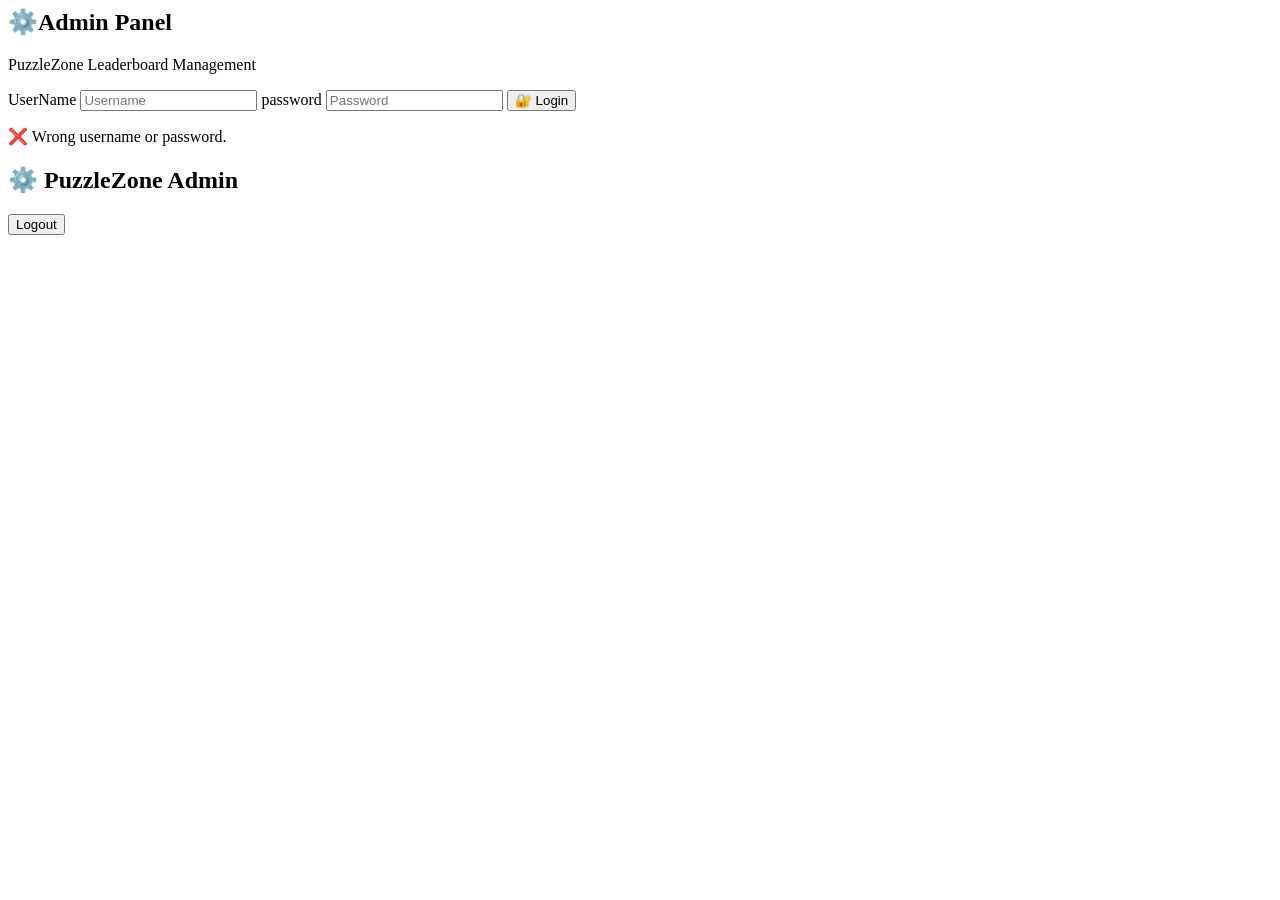
==== admin.html @ 6fdcc29e "4th commit" ====
<html lang="en">
<head>
    <meta charset="UTF-8">
    <meta name="viewport" content="width=device-width, initial-scale=1.0">
    <title>Admin Panel</title>
</head>
<body>
    <section id="password">
    <h1 id="main-hd">⚙️Admin Panel</h1>
    <p id="main-p">PuzzleZone Leaderboard Management</p>
    <label id="usr-name" for="name">UserName
        <input type="text" placeholder="Username" required/>
    </label>
    <label id="us-pass" for="password">password
        <input type="password" placeholder="Password">
    </label>
    <button id="log-in">🔐 Login</button>
    <p id="err-msg">❌ Wrong username or password.</p>
    </section>

    <section id="adminPanel">
        <h1 id="admin-hd">⚙️ PuzzleZone Admin</h1>
        <button id="log-out">Logout</button> 
        
    </section>

</body>
</html>
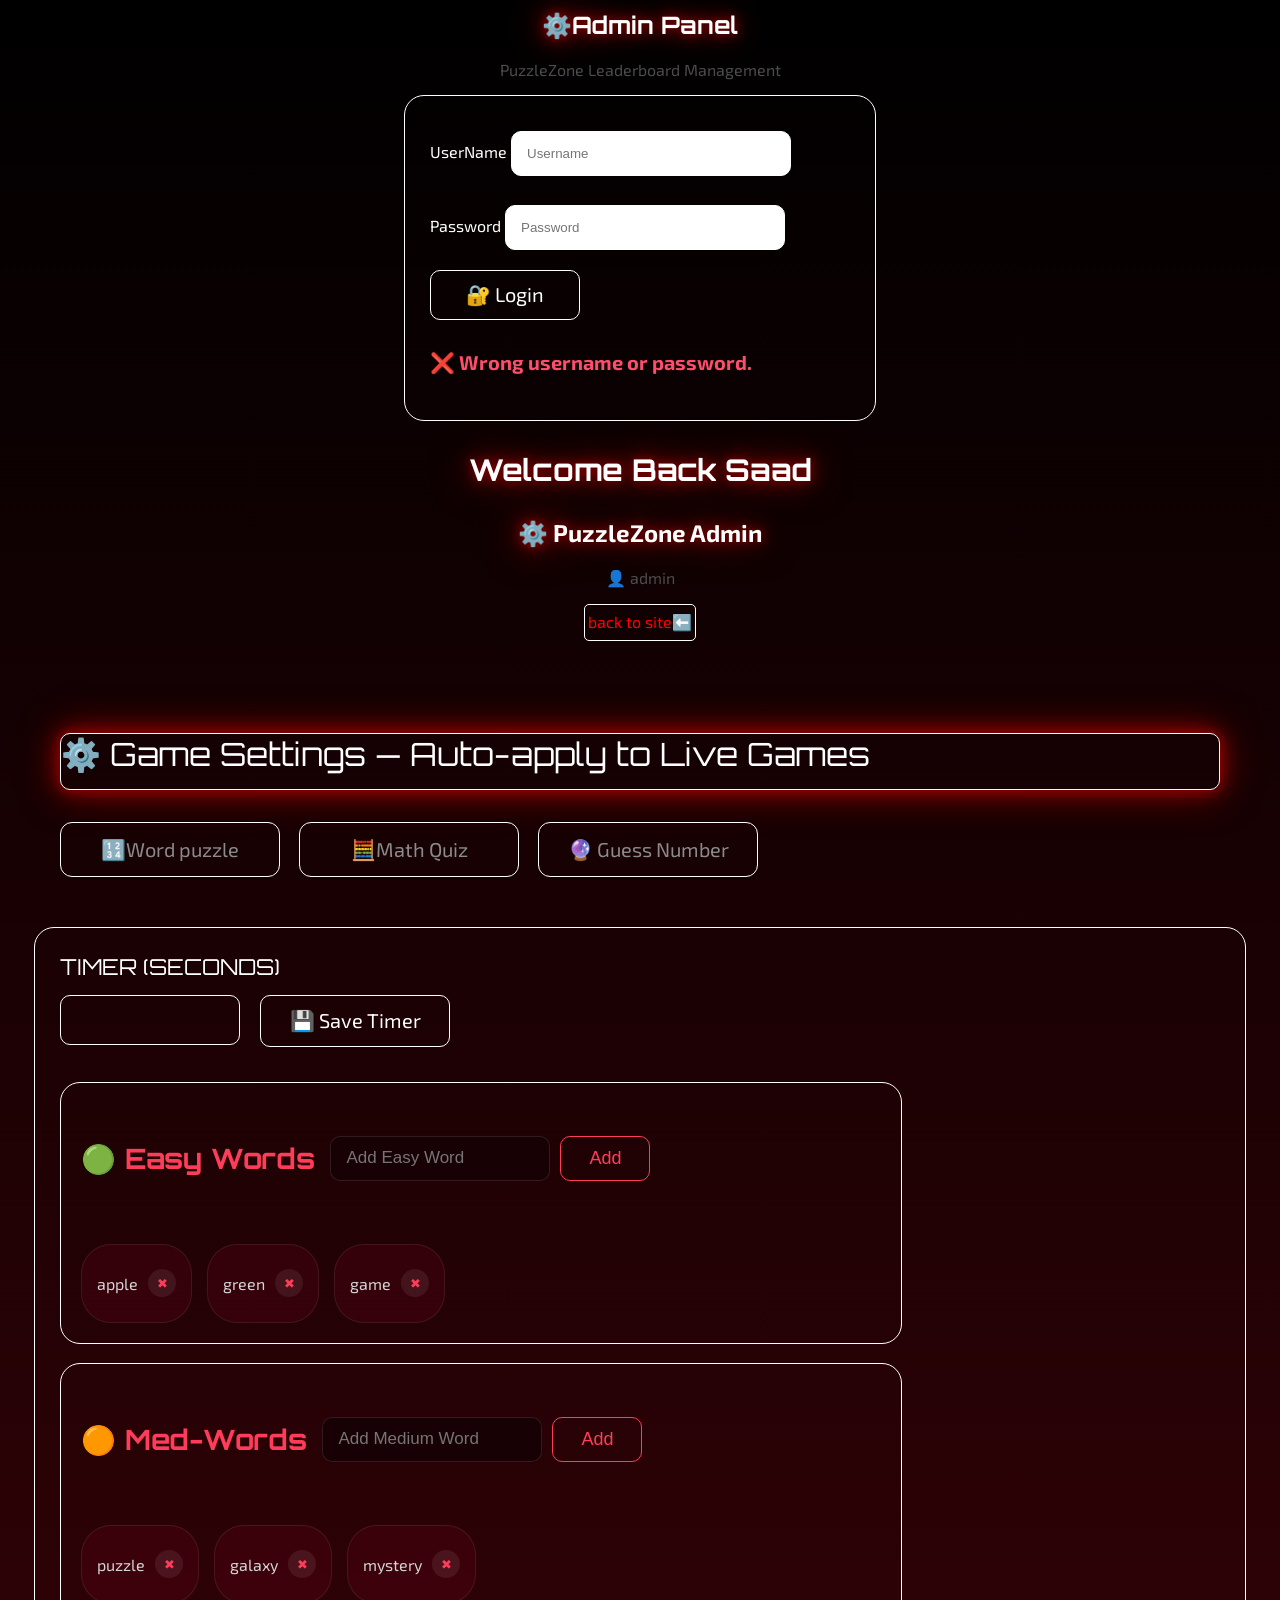
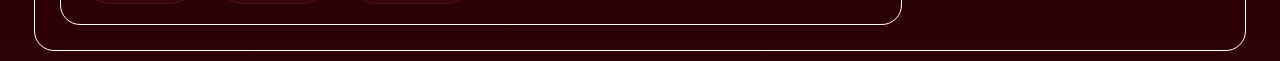
==== commit 151caea5: "5th commit" ====
--- a/admin.html
+++ b/admin.html
@@ -1,28 +1,134 @@
 <html lang="en">
-<head>
-    <meta charset="UTF-8">
-    <meta name="viewport" content="width=device-width, initial-scale=1.0">
+  <head>
+    <meta charset="UTF-8" />
+    <meta name="viewport" content="width=device-width, initial-scale=1.0" />
     <title>Admin Panel</title>
-</head>
-<body>
+    <link rel="preconnect" href="https://fonts.googleapis.com" />
+    <link rel="preconnect" href="https://fonts.gstatic.com" crossorigin />
+    <link
+      href="https://fonts.googleapis.com/css2?family=Exo+2:ital,wght@0,300;0,400;0,600;0,700;0,900;1,700&family=Orbitron:wght@400;700;900&display=swap"
+      rel="stylesheet"
+    />
+    <link
+      href="https://fonts.googleapis.com/css2?family=Orbitron:wght@400;700&display=swap"
+      rel="stylesheet"
+    />
+    <link rel="stylesheet" href="./styles.css" />
+  </head>
+  <body class="admin-page">
     <section id="password">
-    <h1 id="main-hd">⚙️Admin Panel</h1>
-    <p id="main-p">PuzzleZone Leaderboard Management</p>
-    <label id="usr-name" for="name">UserName
-        <input type="text" placeholder="Username" required/>
-    </label>
-    <label id="us-pass" for="password">password
-        <input type="password" placeholder="Password">
-    </label>
-    <button id="log-in">🔐 Login</button>
-    <p id="err-msg">❌ Wrong username or password.</p>
+      <h1 id="admn-hd">⚙️Admin Panel</h1>
+      <p id="main-p">PuzzleZone Leaderboard Management</p>
+      <div id="log-sys">
+        <label for="name"
+          >UserName
+          <input
+            class="user-cred"
+            type="text"
+            placeholder="Username"
+            required
+          />
+        </label>
+        <br />
+        <label for="password"
+          >Password
+          <input
+            class="user-cred"
+            type="password"
+            placeholder="Password"
+            required
+          />
+        </label>
+        <button type="submit" id="log-in">🔐 Login</button>
+        <p id="err-msg">❌ Wrong username or password.</p>
+      </div>
+      <h3 id="wlcm">Welcome Back Saad</h3>
     </section>
 
-    <section id="adminPanel">
-        <h1 id="admin-hd">⚙️ PuzzleZone Admin</h1>
-        <button id="log-out">Logout</button> 
-        
+    <section id="admin-Panel">
+      <h1 id="admin-hd">⚙️ PuzzleZone Admin</h1>
+      <p id="admin-p">👤 admin</p>
+      <div id="back-link">
+         <a id="goBack" href="./index.html">back to site⬅️</a>
+      </div>
+    </section>
+    <section id="settings">
+      <p id="hd-1">⚙️ Game Settings — Auto-apply to Live Games</p>
+      <button id="wrd-pzl" class="admn-btns">🔢Word puzzle</button>
+      <button id="mth-qz" class="admn-btns">🧮Math Quiz</button>
+      <button id="guess-nmbr" class="admn-btns">🔮 Guess Number</button>
     </section>
 
-</body>
-</html>+    <section id="game-config">
+      <div id="timer-box">
+        <label for="timer-input" id="timer-hd">TIMER (SECONDS)</label>
+
+        <div id="timer-controls">
+          <input type="number" id="timer-input" />
+
+          <button id="save-time">💾 Save Timer</button>
+        </div>
+      </div>
+
+      <div class="word-box">
+        <div class="word-head">
+          <h2 id="easy-hd">🟢 Easy Words</h2>
+
+          <div class="add-word">
+            <input type="text" id="easy-input" placeholder="Add Easy Word" />
+            <button id="easy-add">Add</button>
+          </div>
+        </div>
+
+        <div id="easy-words">
+          <div class="word-tag">
+            apple
+            <button id="easy-add">✖</button>
+          </div>
+
+          <div class="word-tag">
+            green
+            <button id="easy-add">✖</button>
+          </div>
+
+          <div class="word-tag">
+            game
+            <button id="easy-add">✖</button>
+          </div>
+        </div>
+      </div>
+      <br>
+      <div class="word-box">
+        <div class="word-head">
+          <h2 id="medium-hd">🟠 Med-Words</h2>
+
+          <div class="add-word">
+            <input
+              type="text"
+              id="medium-input"
+              placeholder="Add Medium Word"
+            />
+            <button id="medium-add">Add</button>
+          </div>
+        </div>
+
+        <div id="medium-words">
+          <div class="word-tag">
+            puzzle
+            <button id="medium-add">✖</button>
+          </div>
+
+          <div class="word-tag">
+            galaxy
+            <button id="medium-add">✖</button>
+          </div>
+
+          <div class="word-tag">
+            mystery
+            <button id="medium-add">✖</button>
+          </div>
+        </div>
+      </div>
+    </section>
+  </body>
+</html>
--- a/styles.css
+++ b/styles.css
@@ -0,0 +1,899 @@
+body{
+    background: linear-gradient(black,  #082502);
+    font-family: "Exo 2", sans-serif ;
+    padding: 0px;
+    margin: 0px;
+    color: white;
+    overflow-x: hidden;
+}
+
+html{
+  scroll-behavior: smooth;
+}
+
+
+
+nav{
+    display: flex;
+    justify-content: center;
+    align-items: center;
+    flex-wrap: wrap;
+    gap: 10px;
+    padding: 12px;
+    background-color: black;
+    position: fixed;
+    top: 0;
+    left: 0;
+    width: 100%;
+    z-index: 1000; 
+    box-sizing: border-box;
+    font-family: 'Exo 2', sans-serif;
+    transition: 0.3s;
+}
+
+nav:hover{
+        box-shadow:
+        0 0 10px yellowgreen,
+        0 0 20px yellowgreen,
+        0 0 40px yellowgreen;
+}
+
+
+.web-nav{
+    width: 130px;
+    height: 30px;
+    text-align: center;
+    background-color: transparent;
+    border-radius: 10px;
+    border: 1px solid white;
+    transition: 0.3s;
+
+}
+
+.web-nav:hover{
+    transform: translateY(1px);
+    color: red;
+}
+
+.games-nav{
+    position: fixed;
+    top: 0;
+    left: 0;
+}
+
+#admn-nav{
+    width: 150px;
+    height: 35px;
+    margin: auto;
+    border: 1px solid white;
+    border-radius: 10px;
+    color: white;
+    transition: 0.3s;
+
+}
+
+#admn-nav:hover{
+    transform: translateY(2px);
+    box-shadow:
+        0 0 10px darkred,
+        0 0 20px darkred,
+        0 0 40px darkred;
+
+}
+
+#stats{
+    display: flex;
+    justify-content: center;
+    gap: 30px;
+}
+
+#st-01, #st-02{
+    font-family: 'Orbitron', sans-serif;
+    font-size: 1.3rem;
+    font-weight: 900;
+    width: 160px;
+    height: 100px;
+    background-color: #072502;
+    border: 1px solid green;
+    border-radius: 10px;
+    transition: 0.3s;
+}
+
+.btns {
+    width: 120px;
+    height: 45px;
+    background-color: #36b120;
+    border: 1px solid white;
+    border-radius: 10px;
+    transition: 0.4s;
+    color: white;
+    cursor: pointer;
+    font-family: 'Exo 2', sans-serif
+}
+
+#clr-btn{
+    width: 120px;
+    height: 45px;
+    text-align: center;
+    justify-content: center;
+    margin: auto;
+    border: 1px solid white;
+    border-radius: 10px;
+    background-color: transparent;
+    transition: 0.3s;
+    cursor: pointer;
+    color: white;
+    font-family: 'Exo 2', sans-serif
+}
+
+#clr-btn:hover{
+    transform: scale(1.1);
+    border-color: red;
+    color: red;
+}
+
+#games{
+    display: flex;
+    justify-content: center;
+    flex-wrap: wrap;
+    padding: 20px;
+    gap: 20px;
+}
+
+.g-cards{
+    display: flex;
+    flex-direction: column;
+    flex-wrap: wrap;
+    justify-content: space-between;
+    width: 300px;
+    height: 450px;
+    background-color: transparent;
+    border: 1px solid rgb(56, 221, 38);
+    border-radius: 10px;
+    padding: 10px;
+    transition: 0.3s;
+    cursor: pointer;
+
+}
+
+.g-cards:hover{
+    transform: translateY(-10px);
+    box-shadow: 
+    0 0 10px greenyellow,
+    0 0 20px greenyellow,
+    0 0 40px greenyellow;
+}
+
+
+.p-btns{
+    display: flex;
+    justify-content: center;
+}
+
+.btns:hover{
+    transform: scale(1.1);
+
+}
+
+#h1-1{
+    font-family: 'Orbitron', sans-serif;
+    font-size: clamp(2rem, 5vw, 3.5rem);
+    font-weight: 900;
+    line-height: 1.2;
+    margin-bottom: 20px;
+    text-shadow: 0 0 30px  linear-gradient rgb(0, 255, 136, .5);
+}
+
+#h1-3{
+    text-align: center;
+    font-family: 'Orbitron', sans-serif;
+    font-size: 35px;
+    font-weight: 700;
+    color: #00ff99;
+    letter-spacing: 2px;
+}
+#p-1{
+    text-align: center;
+    color: rgb(94, 93, 93);
+}
+
+#st-p{
+    display: flex;
+    justify-content: center;
+    font-family: 'Orbitron', sans-serif;
+    font-size: 15px;
+    font-weight: 700;
+    color: #8dd5b4;
+    padding: 10px 10px 20px 20px;
+    width: 155px;
+    height: 55px;
+    margin: auto;
+    border: 1px solid white;
+    background-color: transparent;
+    border-radius: 20px;
+    cursor: pointer;
+    transition: 0.3s;
+}
+
+#st-p:hover{
+    transform: translateY(-10px);
+    box-shadow: 
+    0 0 10px greenyellow,
+    0 0 20px greenyellow,
+    0 0 40px greenyellow;
+}
+
+
+
+#fd-b{
+    margin: auto;
+    padding: 10px;
+    width: 350;
+    height: fit-content;
+    background-color: rgb(7, 45, 3);
+    border: 2px solid white;
+    border-radius: 10px;
+    transition: 0.3s;
+    cursor: pointer;
+
+}
+
+#fd-b:hover{
+    transform: translateY(-10px);
+    box-shadow: 
+    0 0 10px greenyellow,
+    0 0 20px greenyellow,
+    0 0 40px greenyellow;
+}
+
+#fdb{
+    text-align: center;
+    font-family: 'Orbitron', sans-serif;
+    font-size: 50px;
+    font-weight: 700;
+    color: #00ff99;
+    letter-spacing: 2px;
+
+}
+
+.fdb-area{
+    display: flex;
+    flex-direction: column;
+
+}
+
+.inpt{
+    width: 100%;
+    height: 50px;
+    border: 1px solid white;
+    border-radius: 10px;
+    padding-left: 15px;
+    background-color: transparent;
+    justify-content: center;
+    color: white;
+}
+
+#slct{
+    color: black;
+}
+
+#textarea{
+    width: 100%;
+    height: 100px;
+    background-color: transparent;
+    border: 1px solid white;
+    border-radius:15px;
+
+}
+
+#e-sup{
+    width: 140px;
+    height: 32px;
+    background-color: #072502;
+    border: 1px solid white;
+    border-radius: 10px;
+    transition: 0.3s;
+    cursor: pointer;
+}
+#c-sup{
+    width: 140px;
+    height: 32px;
+    background-color: #072502;
+    border: 2px solid white;
+    border-radius: 10px;
+    transition: 0.3s;
+    cursor: pointer;
+}
+#c-sup:hover{
+    transform: scale(1.1);
+}
+#e-sup:hover{
+    transform: scale(1.1);
+}
+
+a{
+    text-decoration: none;
+    color: white;
+    justify-content: center;
+    display: flex;
+    align-items: center;
+}
+
+#main-hd{
+    text-align: center;
+
+
+}
+
+#ld-01{
+    padding: 10px;
+    width: 70%;
+    height: fit-content;
+    flex-wrap: wrap;
+    margin: auto;
+    background-color: #082702;
+    border: 2px solid white;
+    border-radius: 20px;
+    transition: 0.3s;
+    cursor: pointer;
+    
+}
+
+table{
+    width: 90%;
+    margin: auto;
+    border-collapse: collapse;
+    text-align: center;
+
+}
+
+th, td{
+    border: 2px solid white;
+    padding: 15px;
+    color: white;
+}
+
+#ld-01:hover{
+    transform: translateY(-10px);
+    box-shadow: 
+    0 0 10px greenyellow,
+    0 0 20px greenyellow,
+    0 0 40px greenyellow;
+}
+
+
+
+#ldr-hed{
+    text-align: center;
+    font-family: 'Orbitron', sans-serif;
+    font-size: 50px;
+    font-weight: 700;
+    color: #00ff99;
+    letter-spacing: 2px;
+}
+
+#aboutUs{
+    display: flex;
+    flex-wrap: wrap;
+    justify-content: center;
+    gap: 20px;
+}
+
+#about-us{
+    text-align: center;
+    font-family: 'Orbitron', sans-serif;
+    font-size: 15px;
+    font-weight: 700;
+    color: #8dd5b4;
+}
+
+#saad{
+    width: 300px;
+    height: 350px;
+    padding: 10px;
+    background-color: transparent;
+    border: 1px solid white;
+    border-radius: 10px;
+    transition: 0.3s;
+    cursor: pointer;
+
+}
+
+
+#instructor{
+    width: 300px;
+    height: 350px;
+    padding: 10px;
+    background-color: transparent;
+    border: 1px solid white;
+    border-radius: 10px;
+    transition: 0.3s;
+    cursor: pointer;
+}
+
+#h-name{
+    font-family: 'Orbitron', sans-serif;
+    font-size: 25px;
+    font-weight: 700;
+    color: #8dd5b4;
+}
+
+#avtar{
+    font-size: 45px;
+    text-align: center;
+
+}
+
+.abt-btn{
+    width: 120px;
+    height: 35px;
+    background-color: transparent;
+    border: 1px solid white;
+
+    border-radius: 10px;
+    transition: 0.4s;
+    color: white;
+    cursor: pointer;
+    font-family: 'Exo 2', sans-serif;
+    transition: 0.3s;
+}
+
+.abt-btn:hover{
+    transform: scale(1.1);
+}
+
+#cont-btns{
+    display: flex;
+    flex-direction: row;
+    flex-wrap: wrap;
+    justify-content: space-around;
+    text-align: center;
+}
+
+#saad:hover, #instructor:hover{
+    transform: translateY(-10px);
+    box-shadow: 
+     0 0 10px greenyellow,
+     0 0 20px greenyellow,
+     0 0 40px greenyellow;
+
+}
+
+#p-02{
+    text-align: center;
+    padding-top: 10px;
+    width: 150px;
+    height: 30px;
+    font-family: 'Orbitron', sans-serif;
+    font-size: 12px;
+    font-weight: 700;
+    color: #ffffff;
+    border: 1px solid white;
+    border-radius: 10px;
+    background-color: #43b130;
+}
+
+
+footer{
+    padding: 10px;
+    width: 100%;
+    height: 180px;
+    background-color: rgb(0, 12, 1);
+}
+
+.admin-page{
+    background: linear-gradient(black,  #2e0206);
+    font-family: "Exo 2", sans-serif ;
+    padding: 10px;
+    margin: 0px;
+    color: white;
+    overflow-x: hidden;
+    
+}
+
+#admn-hd{
+    justify-content: center;
+    text-align: center;
+    cursor: pointer;
+    font-family: 'Orbitron', sans-serif;
+    text-shadow: 
+        0 0 10px darkred,
+        0 0 20px darkred,
+        0 0 40px darkred;
+
+}
+
+#main-p{
+    text-align: center;
+    color: #4c4c4c;
+}
+
+#log-sys{
+    display: flex;
+    flex-direction: column;
+    flex-wrap: wrap;
+    width: 420px;
+    height: fit-content;
+    margin: auto;
+    padding: 25px;
+    border: 1px solid white;
+    border-radius: 20px;
+    background-color: transparent;
+    transition: 0.3s;
+}
+
+#log-sys:hover{
+    box-shadow:
+    0 0 10px darkred,
+    0 0 20px darkred,
+    0 0 40px darkred;
+}
+
+#log-sys input{
+    width: 280px;
+    height: 45px;
+    margin-top: 10px;
+    padding-left: 15px;
+    border: 1px solid white;
+    border-radius: 10px;
+    background-color: white;
+}
+
+#log-in{
+    width: 150px;
+    height: 50px;
+    margin-top: 20px;
+    border: 1px solid white;
+    border-radius: 10px;
+    background-color: transparent;
+    color: white;
+    cursor: pointer;
+    transition: 0.3s;
+    font-size: 20px;
+    font-family: 'Exo 2', sans-serif;
+}
+
+#log-in:hover{
+    transform: scale(1.05);
+    box-shadow:
+    0 0 10px darkred,
+    0 0 20px darkred,
+    0 0 40px darkred;
+}
+
+#err-msg{
+    margin-top: 30px;
+    font-size: 20px;
+    font-weight: 700;
+    color: #ff4d6d;
+}
+
+#wlcm{
+    display: flex;
+    justify-content: center;
+    font-size: 30px;
+    font-family: 'Orbitron', sans-serif;
+    border-radius: 10px;
+    text-shadow:
+        0 0 10px darkred,
+        0 0 20px darkred,
+        0 0 40px darkred;
+
+}
+
+#back-link{
+    display: flex;
+    flex-direction: column;
+    flex-wrap: wrap;
+    align-content: center;
+}
+
+#goBack{
+    width: 110px;
+    height: 35px;
+    border: 1px solid white;
+    border-radius: 5px;
+    text-align: center;
+    transition: 0.3s;
+    color: red;
+    font-family: 'Exo 2', sans-serif;
+
+}
+
+#goback:hover{
+    transform: translateY(3px);
+    box-shadow: 
+        0 0 10px darkred,
+        0 0 20px darkred,
+        0 0 40px darkred;
+}
+
+#settings{
+    width: 92%;
+    margin: auto;
+    margin-top: 40px;
+    padding: 20px;
+}
+
+#hd-1{
+    font-family: 'Orbitron', sans-serif;
+    font-size: 32px;
+    border: 1px solid white;
+    border-radius: 10px;
+    padding-bottom: 15px;
+    transition: 0.3s;
+    box-shadow: 
+      0 0 10px darkred,
+      0 0 20px darkred,
+      0 0 40px darkred;
+}
+
+#admin-hd{
+    text-align: center;
+    text-shadow: 
+      0 0 10px darkred,
+      0 0 20px darkred,
+      0 0 40px darkred;
+}
+
+#admin-p{
+    text-align: center;
+    color: #4c4c4c;
+}
+
+
+.admn-btns{
+    width: 220px;
+    height: 55px;
+    margin-right: 15px;
+    border: 1px solid white;
+    border-radius: 12px;
+    background-color: transparent;
+    color: #8b8b8b;
+    cursor: pointer;
+    transition: 0.3s;
+    font-size: 20px;
+    font-family: 'Exo 2', sans-serif;
+}
+
+.admn-btns:hover{
+    transform: translateY(-5px);
+    box-shadow:
+    0 0 10px crimson,
+    0 0 20px crimson,
+    0 0 40px crimson;
+}
+
+#wrd-pzl{
+    border: 1px soli white;
+}
+
+
+#game-config{
+    width: 92%;
+    margin: auto;
+    margin-top: 30px;
+    padding: 25px;
+    border: 1px solid white;
+    border-radius: 20px;
+    background-color: transparent;
+    transition: 0.3s;
+}
+
+#game-config:hover{
+    box-shadow:
+    0 0 10px crimson,
+    0 0 20px crimson,
+    0 0 40px crimson;
+}
+
+#timer-box{
+    margin-bottom: 35px;
+}
+
+#timer-hd{
+    display: block;
+    margin-bottom: 15px;
+    font-size: 22px;
+    font-family: 'Orbitron', sans-serif;
+}
+
+#timer-controls{
+    display: flex;
+    flex-wrap: wrap;
+    gap: 20px;
+}
+
+#timer-input{
+    width: 180px;
+    height: 50px;
+    padding-left: 15px;
+    border: 1px solid white;
+    border-radius: 10px;
+    background-color: transparent;
+    color: white;
+    outline: none;
+    font-size: 20px;
+}
+
+#save-time{
+    width: 190px;
+    height: 52px;
+    border: 1px solid white;
+    border-radius: 10px;
+    background-color: transparent;
+    color: white;
+    cursor: pointer;
+    transition: 0.3s;
+    font-size: 20px;
+    font-family: 'Exo 2', sans-serif;
+}
+
+#save-time:hover{
+    transform: scale(1.05);
+}
+
+
+#words-container{
+    display: flex;
+    flex-wrap: wrap;
+    justify-content: center;
+    gap: 25px;
+}
+
+
+.word-box{
+    display: flex;
+    flex-wrap: wrap;
+    width: 800px;
+    height: 220px;
+    padding: 20px;
+    border: 1px solid white;
+    border-radius: 20px;
+    background-color: transparent;
+    transition: 0.3s;
+}
+
+.word-box:hover{
+    transform: translateY(-5px);
+    box-shadow:
+    0 0 10px crimson,
+    0 0 20px crimson,
+    0 0 40px crimson;
+}
+
+.word-head{
+    display: flex;
+    justify-content: space-between;
+    align-items: center;
+    flex-wrap: wrap;
+    gap: 15px;
+}
+
+#easy-hd,
+#medium-hd{
+    font-family: 'Orbitron', sans-serif;
+    font-size: 28px;
+    color: #ff3d5a;
+}
+
+.add-word{
+    display: flex;
+    gap: 10px;
+    flex-wrap: wrap;
+}
+
+#easy-input,
+#medium-input{
+    width: 220px;
+    height: 45px;
+    padding-left: 15px;
+    border: 1px solid rgba(255,255,255,0.1);
+    border-radius: 10px;
+    background-color: #180105;
+    color: white;
+    outline: none;
+    font-size: 17px;
+}
+
+#easy-add,
+#medium-add{
+    width: 90px;
+    height: 45px;
+    border: 1px solid #ff3d5a;
+    border-radius: 10px;
+    background-color: transparent;
+    color: #ff3d5a;
+    cursor: pointer;
+    transition: 0.3s;
+    font-size: 18px;
+}
+
+#easy-add:hover,
+#medium-add:hover{
+    background-color: #ff3d5a;
+    color: white;
+}
+
+#easy-words,
+#medium-words{
+    display: flex;
+    flex-wrap: wrap;
+    gap: 15px;
+    margin-top: 30px;
+}
+
+.word-tag{
+    display: flex;
+    align-items: center;
+    gap: 10px;
+    padding: 10px 15px;
+    border-radius: 30px;
+    background-color: rgba(255,0,85,0.08);
+    border: 1px solid rgba(255,255,255,0.08);
+    color: #d4d4d4;
+    transition: 0.3s;
+}
+
+.word-tag:hover{
+    border-color: #ff3d5a;
+    transform: scale(1.05);
+}
+
+.word-tag #easy-add,
+.word-tag #medium-add{
+    width: 28px;
+    height: 28px;
+    border-radius: 50%;
+    font-size: 13px;
+    background-color: rgba(255,255,255,0.08);
+    border: none;
+    color: #ff3d5a;
+}
+
+.word-tag #easy-add:hover,
+.word-tag #medium-add:hover{
+    background-color: #ff3d5a;
+    color: white;
+}
+
+@media(max-width:768px){
+
+    .word-box{
+        width: 100%;
+    }
+
+    .word-head{
+        flex-direction: column;
+        align-items: flex-start;
+    }
+
+    .add-word{
+        width: 100%;
+    }
+
+    #easy-input,
+    #medium-input{
+        width: 100%;
+    }
+
+    #log-sys{
+        width: 90%;
+        padding: 20px;
+    }
+
+    #log-sys input{
+        width: 95%;
+    }
+
+        #admin-Panel{
+        flex-direction: column;
+        gap: 15px;
+    }
+
+
+}
+
+
+
+
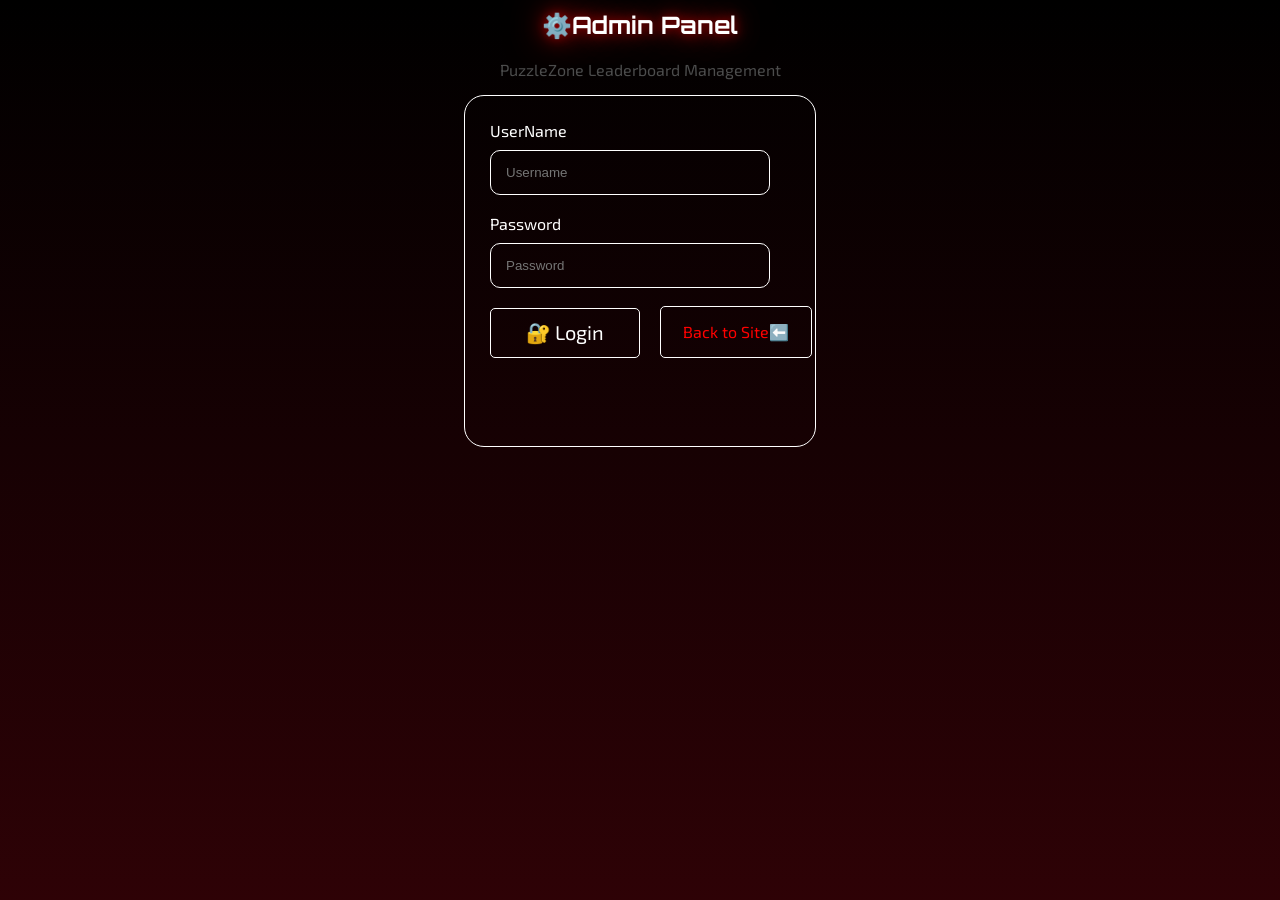
==== commit 3d9d6f30: "6th commit" ====
--- a/admin.html
+++ b/admin.html
@@ -1,134 +1,136 @@
 <html lang="en">
-  <head>
-    <meta charset="UTF-8" />
-    <meta name="viewport" content="width=device-width, initial-scale=1.0" />
-    <title>Admin Panel</title>
-    <link rel="preconnect" href="https://fonts.googleapis.com" />
-    <link rel="preconnect" href="https://fonts.gstatic.com" crossorigin />
-    <link
-      href="https://fonts.googleapis.com/css2?family=Exo+2:ital,wght@0,300;0,400;0,600;0,700;0,900;1,700&family=Orbitron:wght@400;700;900&display=swap"
-      rel="stylesheet"
-    />
-    <link
-      href="https://fonts.googleapis.com/css2?family=Orbitron:wght@400;700&display=swap"
-      rel="stylesheet"
-    />
-    <link rel="stylesheet" href="./styles.css" />
-  </head>
-  <body class="admin-page">
-    <section id="password">
-      <h1 id="admn-hd">⚙️Admin Panel</h1>
-      <p id="main-p">PuzzleZone Leaderboard Management</p>
-      <div id="log-sys">
-        <label for="name"
-          >UserName
-          <input
-            class="user-cred"
-            type="text"
-            placeholder="Username"
-            required
-          />
-        </label>
-        <br />
-        <label for="password"
-          >Password
-          <input
-            class="user-cred"
-            type="password"
-            placeholder="Password"
-            required
-          />
-        </label>
+
+<head>
+  <meta charset="UTF-8" />
+  <meta name="viewport" content="width=device-width, initial-scale=1.0" />
+  <title>Admin Panel</title>
+  <link rel="preconnect" href="https://fonts.googleapis.com" />
+  <link rel="preconnect" href="https://fonts.gstatic.com" crossorigin />
+  <link
+    href="https://fonts.googleapis.com/css2?family=Exo+2:ital,wght@0,300;0,400;0,600;0,700;0,900;1,700&family=Orbitron:wght@400;700;900&display=swap"
+    rel="stylesheet" />
+  <link href="https://fonts.googleapis.com/css2?family=Orbitron:wght@400;700&display=swap" rel="stylesheet" />
+  <link rel="stylesheet" href="./styles.css" />
+</head>
+
+<body class="admin-page">
+  <section id="password">
+    <h1 id="admn-hd">⚙️Admin Panel</h1>
+    <p id="main-p">PuzzleZone Leaderboard Management</p>
+    <div id="log-sys">
+      <label for="name">UserName
+        <input class="user-cred" type="text" placeholder="Username" required />
+      </label>
+      <br />
+      <label for="password">Password
+        <input class="user-cred" type="password" placeholder="Password" required />
+      </label>
+      <div id="loginBtns">
         <button type="submit" id="log-in">🔐 Login</button>
-        <p id="err-msg">❌ Wrong username or password.</p>
+        <a id="goBack" href="./index.html">Back to Site⬅️</a>
       </div>
-      <h3 id="wlcm">Welcome Back Saad</h3>
-    </section>
+      <p id="err-msg">❌ Wrong username or password.</p>
+    </div>
+  </section>
 
-    <section id="admin-Panel">
-      <h1 id="admin-hd">⚙️ PuzzleZone Admin</h1>
-      <p id="admin-p">👤 admin</p>
-      <div id="back-link">
-         <a id="goBack" href="./index.html">back to site⬅️</a>
+  <section id="admin-Panel">
+    <h3 id="wlcm">Welcome Back Saad</h3>
+    <h1 id="admin-hd">⚙️ PuzzleZone Admin</h1>
+    <p id="admin-p">👤 admin</p>
+    <div id="back-link">
+      <a id="goBack" href="./index.html">Back to Site⬅️</a>
+    </div>
+  </section>
+  <section id="settings">
+    <p id="hd-1">⚙️ Game Settings</p>
+    <h5 id="wrd-pzl" class="admn-sec">🔢Word puzzle</h5>
+  </section>
+
+  <section id="game-config">
+    <div id="word-puzzle">
+     <div id="timer-box">
+      <label for="timer-input" id="timer-hd">TIMER (SECONDS)</label>
+
+      <div id="timer-controls">
+        <input type="number" id="timer-input" value="" />
+
+        <button id="save-time" class="save-btns">💾 Save Settings</button>
+        <p id="saved-msg">Saved successfully ✅</p>
       </div>
-    </section>
-    <section id="settings">
-      <p id="hd-1">⚙️ Game Settings — Auto-apply to Live Games</p>
-      <button id="wrd-pzl" class="admn-btns">🔢Word puzzle</button>
-      <button id="mth-qz" class="admn-btns">🧮Math Quiz</button>
-      <button id="guess-nmbr" class="admn-btns">🔮 Guess Number</button>
-    </section>
+     </div>
 
-    <section id="game-config">
-      <div id="timer-box">
-        <label for="timer-input" id="timer-hd">TIMER (SECONDS)</label>
+     <div class="word-box">
+      <div class="word-head">
+        <h2 id="easy-hd">🟢 Easy Words</h2>
 
-        <div id="timer-controls">
-          <input type="number" id="timer-input" />
-
-          <button id="save-time">💾 Save Timer</button>
+        <div class="add-word">
+          <input type="text" id="easy-input" placeholder="Add Easy Word" />
+          <button id="easy-add">Add</button>
         </div>
       </div>
 
-      <div class="word-box">
-        <div class="word-head">
-          <h2 id="easy-hd">🟢 Easy Words</h2>
-
-          <div class="add-word">
-            <input type="text" id="easy-input" placeholder="Add Easy Word" />
-            <button id="easy-add">Add</button>
-          </div>
+      <div id="easy-words">
+        <div class="word-tag">
+          apple
+          <button id="easy-del">✖</button>
         </div>
 
-        <div id="easy-words">
-          <div class="word-tag">
-            apple
-            <button id="easy-add">✖</button>
-          </div>
+        <div class="word-tag">
+          green
+          <button id="easy-del">✖</button>
+        </div>
 
-          <div class="word-tag">
-            green
-            <button id="easy-add">✖</button>
-          </div>
-
-          <div class="word-tag">
-            game
-            <button id="easy-add">✖</button>
-          </div>
+        <div class="word-tag">
+          game
+          <button id="easy-del">✖</button>
         </div>
       </div>
-      <br>
-      <div class="word-box">
-        <div class="word-head">
-          <h2 id="medium-hd">🟠 Med-Words</h2>
+     </div>
+     <br>
+     <div class="word-box">
+      <div class="word-head">
+        <h2 id="medium-hd">🟠 Med-Words</h2>
 
-          <div class="add-word">
-            <input
-              type="text"
-              id="medium-input"
-              placeholder="Add Medium Word"
-            />
-            <button id="medium-add">Add</button>
-          </div>
+        <div class="add-word">
+          <input type="text" id="medium-input" placeholder="Add Medium Word" />
+          <button id="medium-add">Add</button>
+        </div>
+      </div>
+
+      <div id="medium-words">
+        <div class="word-tag">
+          puzzle
+          <button id="medium-del">✖</button>
         </div>
 
-        <div id="medium-words">
-          <div class="word-tag">
-            puzzle
-            <button id="medium-add">✖</button>
-          </div>
+        <div class="word-tag">
+          galaxy
+          <button id="medium-del">✖</button>
+        </div>
 
-          <div class="word-tag">
-            galaxy
-            <button id="medium-add">✖</button>
-          </div>
-
-          <div class="word-tag">
-            mystery
-            <button id="medium-add">✖</button>
-          </div>
+        <div class="word-tag">
+          mystery
+          <button id="medium-del">✖</button>
         </div>
       </div>
-    </section>
-  </body>
-</html>
+     </div>
+    </div>
+  </section>
+      
+    
+  <section id="quiz-box">
+    <h5 id="mth-qz" class="admn-sec">🧮Math Quiz</h5>
+    <div id="math-quiz">
+      <label for="time-lmt" >Time-Limit
+        <input id="quiz" class="admin-inpt" type="number" value="30">
+      </label>
+      <label for="diff-level">Difficulty Level
+        <input id="diff-lv" class="admin-inpt" type="number" value="10">
+      </label>
+      <button id="save-ch" class="save-btns">💾 Save Settings</button>
+    </div>
+  </section>
+  <script src="./admin.js"></script>
+</body>
+
+</html>
--- a/styles.css
+++ b/styles.css
@@ -512,8 +512,8 @@
     display: flex;
     flex-direction: column;
     flex-wrap: wrap;
-    width: 420px;
-    height: fit-content;
+    width: 300px;
+    height: 300px;
     margin: auto;
     padding: 25px;
     border: 1px solid white;
@@ -536,7 +536,8 @@
     padding-left: 15px;
     border: 1px solid white;
     border-radius: 10px;
-    background-color: white;
+    background-color: transparent;
+    color: white;
 }
 
 #log-in{
@@ -544,7 +545,7 @@
     height: 50px;
     margin-top: 20px;
     border: 1px solid white;
-    border-radius: 10px;
+    border-radius: 5px;
     background-color: transparent;
     color: white;
     cursor: pointer;
@@ -561,11 +562,21 @@
     0 0 40px darkred;
 }
 
+
+
+#loginBtns{
+    display: flex;
+    align-items: end;
+    font-family: 'Exo 2', sans-serif;
+    gap: 20px;
+}
+
 #err-msg{
+    text-align: center;
     margin-top: 30px;
-    font-size: 20px;
-    font-weight: 700;
     color: #ff4d6d;
+    font-family: 'Exo 2', sans-serif;
+    font-size: small;
 }
 
 #wlcm{
@@ -581,23 +592,21 @@
 
 }
 
-#back-link{
-    display: flex;
-    flex-direction: column;
-    flex-wrap: wrap;
-    align-content: center;
-}
 
 #goBack{
-    width: 110px;
-    height: 35px;
+    width: 150px;
+    height: 50px;
     border: 1px solid white;
     border-radius: 5px;
-    text-align: center;
     transition: 0.3s;
     color: red;
     font-family: 'Exo 2', sans-serif;
 
+}
+
+#back-link{
+    display: flex;
+    justify-content: center;
 }
 
 #goback:hover{
@@ -618,6 +627,7 @@
 #hd-1{
     font-family: 'Orbitron', sans-serif;
     font-size: 32px;
+    text-align: center;
     border: 1px solid white;
     border-radius: 10px;
     padding-bottom: 15px;
@@ -642,19 +652,24 @@
 }
 
 
-.admn-btns{
-    width: 220px;
-    height: 55px;
-    margin-right: 15px;
-    border: 1px solid white;
-    border-radius: 12px;
+.admn-sec{
+    width: 100%;
+    height: 40px;
+    text-align: center;
+    border: 1px solid white;
+    border-radius: 8px;
     background-color: transparent;
     color: #8b8b8b;
     cursor: pointer;
     transition: 0.3s;
     font-size: 20px;
     font-family: 'Exo 2', sans-serif;
-}
+    text-shadow:    
+        0 0 10px darkred,
+        0 0 20px darkred;
+}
+
+
 
 .admn-btns:hover{
     transform: translateY(-5px);
@@ -669,23 +684,6 @@
 }
 
 
-#game-config{
-    width: 92%;
-    margin: auto;
-    margin-top: 30px;
-    padding: 25px;
-    border: 1px solid white;
-    border-radius: 20px;
-    background-color: transparent;
-    transition: 0.3s;
-}
-
-#game-config:hover{
-    box-shadow:
-    0 0 10px crimson,
-    0 0 20px crimson,
-    0 0 40px crimson;
-}
 
 #timer-box{
     margin-bottom: 35px;
@@ -716,7 +714,7 @@
     font-size: 20px;
 }
 
-#save-time{
+.save-btns{
     width: 190px;
     height: 52px;
     border: 1px solid white;
@@ -724,15 +722,23 @@
     background-color: transparent;
     color: white;
     cursor: pointer;
-    transition: 0.3s;
+    align-self: self-end;
     font-size: 20px;
     font-family: 'Exo 2', sans-serif;
-}
-
-#save-time:hover{
+    transition: 0.3s;
+}
+
+.save-btns:hover{
     transform: scale(1.05);
 }
 
+#saved-msg{
+    color: #00ff99;
+    text-shadow: 
+       0 0 10px yellowgreen,
+       0 0 20px yellowgreen;
+       font-family:'Exo 2', sans-serif;
+}
 
 #words-container{
     display: flex;
@@ -757,9 +763,9 @@
 .word-box:hover{
     transform: translateY(-5px);
     box-shadow:
-    0 0 10px crimson,
-    0 0 20px crimson,
-    0 0 40px crimson;
+    0 0 10px darkred,
+    0 0 20px darkred,
+    0 0 40px darkred;
 }
 
 .word-head{
@@ -840,8 +846,8 @@
     transform: scale(1.05);
 }
 
-.word-tag #easy-add,
-.word-tag #medium-add{
+.word-tag #easy-del,
+.word-tag #medium-del{
     width: 28px;
     height: 28px;
     border-radius: 50%;
@@ -851,10 +857,50 @@
     color: #ff3d5a;
 }
 
-.word-tag #easy-add:hover,
-.word-tag #medium-add:hover{
+.word-tag #easy-del:hover,
+.word-tag #medium-del:hover{
     background-color: #ff3d5a;
     color: white;
+}
+
+#quiz-box{
+
+    font-family: 'Exo 2', sans-serif;
+
+}
+
+#math-quiz{
+    display: flex;
+    flex-direction: column;
+    flex-wrap: wrap;
+    width: 300px;
+    height: 250px;
+    margin: auto;
+    padding: 25px;
+    gap: 30px;
+    border: 1px solid white;
+    border-radius: 20px;
+    background-color: transparent;
+    transition: 0.3s;
+    cursor: pointer;
+    font-family: 'Exo 2', sans-serif;
+}
+
+#math-quiz:hover{
+    box-shadow: 
+        0 0 10px darkred,
+        0 0 20px darkred,
+        0 0 40px darkred;
+}
+
+.admin-inpt{
+    width: 250px;
+    height: 35px;
+    border: 1px solid white;
+    border-radius: 8px;
+    background-color: transparent;
+    color: white;
+
 }
 
 @media(max-width:768px){
@@ -891,9 +937,11 @@
         gap: 15px;
     }
 
-
-}
-
-
-
-
+    
+
+
+}
+
+
+
+
